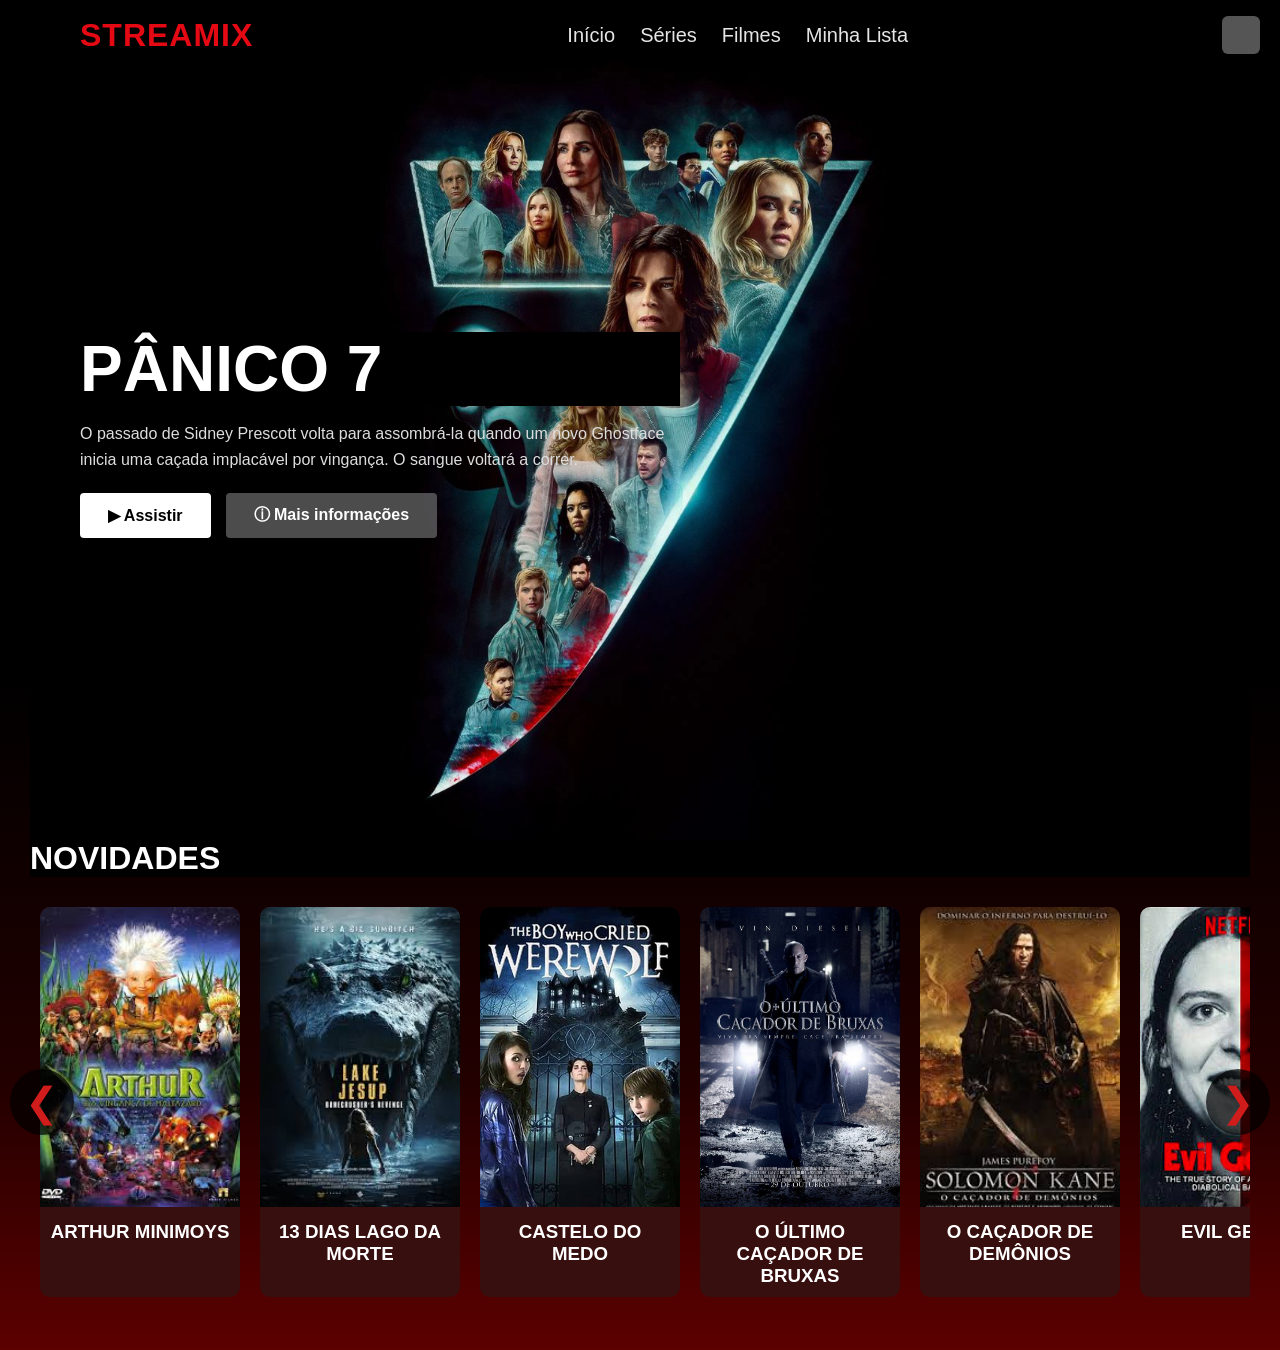
==== html02.html @ 3c01b674 "Add files via upload" ====
<!DOCTYPE html>
<html lang="pt-BR">

<head>
    <meta charset="UTF-8">
    <meta name="viewport" content="width=device-width, initial-scale=1.0">
    <title>Menu Estilo Netflix</title>
    <link rel="stylesheet" href="css02.css">


    <body>



        <header>
            <div class="logo">STREAMIX</div>

            <nav class="nav">
                <a href="#">Início</a>
                <a href="#series">Séries</a>
                <a href="#series">Filmes</a>
                <a href="#">Minha Lista</a>

            </nav>

            <div class="user"></div>
        </header>


        <section class="hero">
            <div class="hero-content">
                <h1>PÂNICO 7</h1>
                <p>O passado de Sidney Prescott volta para assombrá-la quando um novo Ghostface inicia uma caçada implacável por vingança. O sangue voltará a correr.
                </p>



                <div class="buttons">
                    <button class="btn play">▶ Assistir</button>
                    <button class="btn info">ⓘ Mais informações</button>
                </div>
            </div>
        </section>

        <h1 id="series">NOVIDADES</h1>

        <head>
            <div id=".espaçamentodasegundalinha">

                <div class="catalogo-container">
                    <a href="#voltar" class="seta esquerda" id="btnVoltar">
            &#10094;
        </a>

                    <div class="catalogo" id="catalogo">

                        <div class="filme">

                            <img id="ARTHUR" src="filmearthur.jpg" alt="ARTHUR MINIMOYS">
                            <h3>ARTHUR MINIMOYS</h3>
                        </div>

                        <div class="filme">

                            <img id="13DIASLOGODAMORTE" src="13DIASLAGODAMORTE.JPG" alt="13DIASLAGODAMORTE">
                            <h3>13 DIAS LAGO DA MORTE </h3>
                        </div>

                        <div class="filme">
                            <img id="castelodomedo" src="CASTELODOMEDO.JPG" alt="castelodomedo">
                            <h3>CASTELO DO MEDO</h3>
                        </div>

                        <div class="filme">
                            <img id="ultimocaçadordebruxas" src="ultimocaçadordebruxas.jpg" alt="ultimocaçadordebruxas">
                            <h3>O ÚLTIMO CAÇADOR DE BRUXAS</h3>
                        </div>

                        <div class="filme">
                            <img id=" OCaçadordeDemônios" src="OCaçadordeDemônios.jpg" alt=" O Caçador de Demônios">
                            <h3> O CAÇADOR DE DEMÔNIOS </h3>
                        </div>

                        <div class="filme">
                            <img src="transferir (3).jpg">
                            <h3>EVIL GENIUS</h3>

                        </div>

                        <div class="filme">
                            <img src="transferi04.jpg">
                            <h3>CAZZER - VALLART</h3>
                        </div>

                        <div class="filme">
                            <img src="imagem05.jpg">
                            <h3>MONSTER INSIDE </h3>
                        </div>

                        <div class="filme">
                            <img src="imagem06.jpg">
                            <h3>DAHMER </h3>
                        </div>

                        <a href="#avancar" class="seta direita" id="btnAvancar">
            &#10095;
        </a>

                        <script src="javascript.js"></script>

                    </div>

        </head>

    </body>

</html>
---- css02.css ----
* {
     margin: 0;
     padding: 0;
     box-sizing: border-box;
     font-family: Arial, sans-serif;
 }
 /* HEADER */
 
 body {
     min-height: 150vh;
     background: linear-gradient( to bottom, #000 0%, #000 50%, #220000 80%, #5c0000 100%);
     color: white;
     font-family: "Oswald";
     padding: 30px;
 }
 
 header {
     position: fixed;
     top: 0;
     width: 100%;
     height: 25px;
     background: linear-gradient(to bottom, rgba(0, 0, 0, .9), transparent);
     display: flex;
     justify-content: space-between;
     align-items: center;
     padding: 30 50px;
     z-index: 1000;
 }
 
 .series {
     background-color: #7e0505;
 }
 
 .logo {
     color: #E50914;
     font-size: 2rem;
     font-weight: bold;
     letter-spacing: 1px;
 }
 
 .nav {
     display: flex;
     gap: 25px;
 }
 
 .nav a {
     color: #e5e5e5;
     text-decoration: none;
     font-size: 15px;
     transition: .3s;
 }
 
 .nav a:hover {
     color: #fff;
 }
 
 .user {
     width: 38px;
     height: 38px;
     border-radius: 6px;
     background: #555;
     cursor: pointer;
 }
 /* HERO */
 
 .hero {
     height: 90vh;
     background-image: url("pânico07.jpg");
     background-size: cover;
     background-position: center;
     background-repeat: no-repeat;
     display: flex;
     align-items: center;
     padding: 0 50px;
 }
 
 .hero-content {
     max-width: 600px;
 }
 
 .hero h1 {
     font-size: 4rem;
     margin-bottom: 15px;
 }
 
 .hero p {
     line-height: 1.6;
     color: #ddd;
     margin-bottom: 20px;
 }
 
 .buttons {
     display: flex;
     gap: 15px;
 }
 
 .btn {
     padding: 12px 28px;
     border: none;
     border-radius: 4px;
     cursor: pointer;
     font-size: 16px;
     font-weight: bold;
 }
 
 .play {
     background: white;
     color: black;
 }
 
 .info {
     background: rgba(109, 109, 110, .7);
     color: white;
 }
 /* SEÇÕES */
 
 .section {
     padding: 30px 60px;
 }
 
 .section h2 {
     margin-bottom: 15px;
 }
 
 .row {
     display: flex;
     gap: 12px;
     overflow-x: auto;
     scrollbar-width: none;
 }
 
 .row::-webkit-scrollbar {
     display: none;
 }
 
 .card {
     min-width: 250px;
     height: 140px;
     border-radius: 6px;
     overflow: hidden;
     cursor: pointer;
     transition: transform .3s;
 }
 
 .card img {
     width: 100%;
     height: 100%;
     object-fit: cover;
 }
 
 .card:hover {
     transform: scale(1.08);
 }
 /* RESPONSIVO */
 
 @media (max-width: 768px) {
     .footer-container {
         flex-direction: column;
         text-align: center;
     }
     .footer-col {
         min-width: 100%;
     }
     .hero h1 {
         font-size: 2rem;
     }
     .filme {
         min-width: 150px;
     }
     .filme img {
         height: 220px;
     }
 }
 
 .barra-menu {
     width: 100%;
     height: 50px;
     background: linear-gradient(to right, rgb(0, 0, 0), rgb(0, 0, 0));
     box-shadow: 0px 8px 25px rgb(204, 9, 9);
     border: 2px solid rgb(230, 67, 67);
 }
 /* HEADER */
 
 header {
     position: fixed;
     top: 0;
     width: 100%;
     height: 70px;
     background: linear-gradient(to bottom, rgba(0, 0, 0, .9), transparent);
     display: flex;
     justify-content: space-between;
     align-items: center;
     padding: 0 50px;
     z-index: 1000;
 }
 /* LOGO */
 
 .logo {
     color: #E50914;
     font-size: 2rem;
     font-weight: bold;
     letter-spacing: 1px;
 }
 /* LINKS DO MENU */
 
 .nav {
     display: flex;
     gap: 25px;
 }
 
 .nav a {
     color: #e5e5e5;
     text-decoration: none;
     font-size: 20px;
     transition: .3s;
 }
 
 .nav a:hover {
     color: #fff;
 }
 /* PERFIL DO USUÁRIO */
 
 .user {
     width: 38px;
     height: 38px;
     border-radius: 6px;
     background: #555;
     cursor: pointer;
 }
 
 .espaçamentodaprimeiralinha {
     margin-top: 70px;
 }
 
 h1 {
     background-color: rgb(0, 0, 0);
     margin-bottom: 20px;
 }
 
 .espaçamentodasegundalinha {
     margin-top: 50px;
 }
 
 .catalogo-container {
     position: relative;
     display: flex;
     align-items: center;
 }
 
 .catalogo {
     display: flex;
     overflow-x: hidden;
     scroll-behavior: smooth;
     gap: 20px;
     width: 100%;
     padding: 10px;
 }
 
 .filme {
     min-width: 200px;
     background: #380f0f;
     border-radius: 10px;
     overflow: hidden;
     transition: transform 0.3s;
 }
 
 .filme:hover {
     transform: scale(1.05);
 }
 
 .filme img {
     width: 100%;
     height: 300px;
     object-fit: cover;
 }
 
 .filme h3 {
     padding: 10px;
     text-align: center;
 }
 
 .seta {
     position: absolute;
     top: 50%;
     transform: translateY(-50%);
     z-index: 10;
     background: rgba(0, 0, 0, 0.7);
     color: rgb(209, 28, 28);
     text-decoration: none;
     font-size: 40px;
     padding: 10px 15px;
     border-radius: 50%;
     cursor: pointer;
     user-select: none;
 }
 
 .esquerda {
     left: -20px;
 }
 
 .direita {
     right: -20px;
 }
 
 .seta:hover {
     background: rgba(122, 113, 113, 0.2);
 }
 
 html {
     scroll-behavior: smooth;
 }
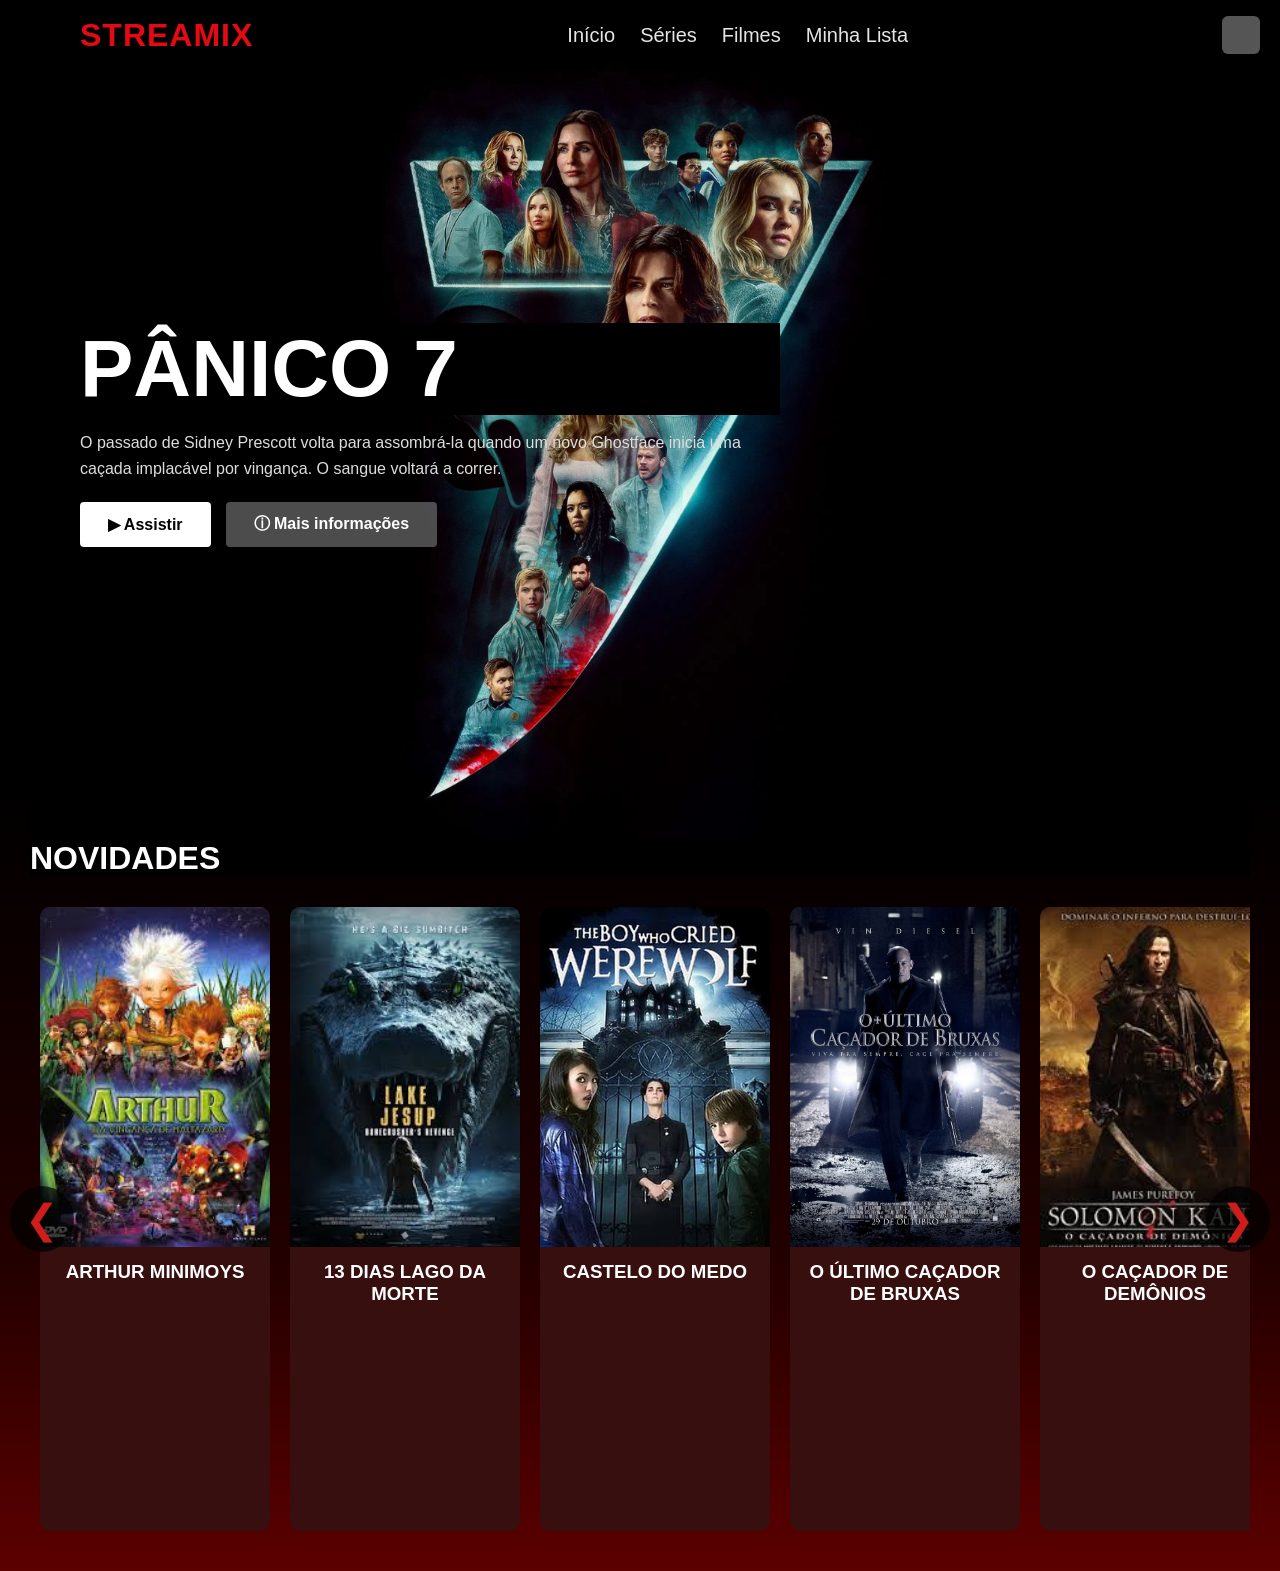
==== commit 791c06f3: "Update html02.html" ====
--- a/html02.html
+++ b/html02.html
@@ -105,7 +105,34 @@
                         <a href="#avancar" class="seta direita" id="btnAvancar">
             &#10095;
         </a>
+<footer class="footer">
+    <div class="footer-container">
 
+        <div class="footer-col">
+            <h3>STREAMIX</h3>
+            <p>Os melhores filmes e séries em um só lugar.</p>
+        </div>
+
+        <div class="footer-col">
+            <h3>Navegação</h3>
+            <a href="#">Início</a>
+            <a href="#series">Séries</a>
+            <a href="#series">Filmes</a>
+            <a href="#">Minha Lista</a>
+        </div>
+
+        <div class="footer-col">
+            <h3>Contato</h3>
+            <p>suporte@streamix.com</p>
+            <p>(11) 99999-9999</p>
+        </div>
+
+    </div>
+
+    <div class="footer-bottom">
+        <p>© 2026 STREAMIX - Todos os direitos reservados.</p>
+    </div>
+</footer>
                         <script src="javascript.js"></script>
 
                     </div>
@@ -114,4 +141,4 @@
 
     </body>
 
-</html>+</html>
--- a/css02.css
+++ b/css02.css
@@ -308,4 +308,156 @@
  
  html {
      scroll-behavior: smooth;
- }+ }
+/* ==========================
+   FOOTER
+========================== */
+
+.footer {
+    background: #000;
+    margin-top: 80px;
+    border-top: 2px solid #E50914;
+    padding-top: 40px;
+}
+
+.footer-container {
+    max-width: 1200px;
+    margin: auto;
+    padding: 0 30px;
+    display: flex;
+    justify-content: space-between;
+    gap: 40px;
+    flex-wrap: wrap;
+}
+
+.footer-col {
+    flex: 1;
+    min-width: 250px;
+}
+
+.footer-col h3 {
+    color: #E50914;
+    margin-bottom: 15px;
+}
+
+.footer-col p,
+.footer-col a {
+    color: #ccc;
+    text-decoration: none;
+    display: block;
+    margin-bottom: 10px;
+}
+
+.footer-col a:hover {
+    color: white;
+}
+
+.footer-bottom {
+    text-align: center;
+    padding: 20px;
+    margin-top: 20px;
+    border-top: 1px solid #222;
+    color: #999;
+}
+
+/* ==========================
+   MOBILE
+========================== */
+
+@media screen and (max-width: 768px) {
+
+    body {
+        padding: 10px;
+    }
+
+    header {
+        height: 60px;
+        padding: 0 15px;
+    }
+
+    .logo {
+        font-size: 1.5rem;
+    }
+
+    .nav {
+        gap: 10px;
+    }
+
+    .nav a {
+        font-size: 14px;
+    }
+
+    .hero {
+        height: 70vh;
+        padding: 20px;
+        justify-content: center;
+        text-align: center;
+    }
+
+    .hero h1 {
+        font-size: 2rem;
+    }
+
+    .hero p {
+        font-size: 14px;
+    }
+
+    .buttons {
+        flex-direction: column;
+        align-items: center;
+    }
+
+    .btn {
+        width: 220px;
+    }
+
+    .catalogo {
+        gap: 10px;
+    }
+
+    .filme {
+        min-width: 150px;
+    }
+
+    .filme img {
+        height: 220px;
+    }
+
+    .filme h3 {
+        font-size: 12px;
+    }
+
+    .seta {
+        font-size: 25px;
+        padding: 8px 12px;
+    }
+
+    .footer-container {
+        flex-direction: column;
+        text-align: center;
+    }
+}
+/* ==========================
+   DESKTOP GRANDE
+========================== */
+
+@media screen and (min-width: 1200px) {
+
+    .hero h1 {
+        font-size: 5rem;
+    }
+
+    .hero-content {
+        max-width: 700px;
+    }
+
+    .filme {
+        min-width: 230px;
+    }
+
+    .filme img {
+        height: 340px;
+    }
+}
+
+
